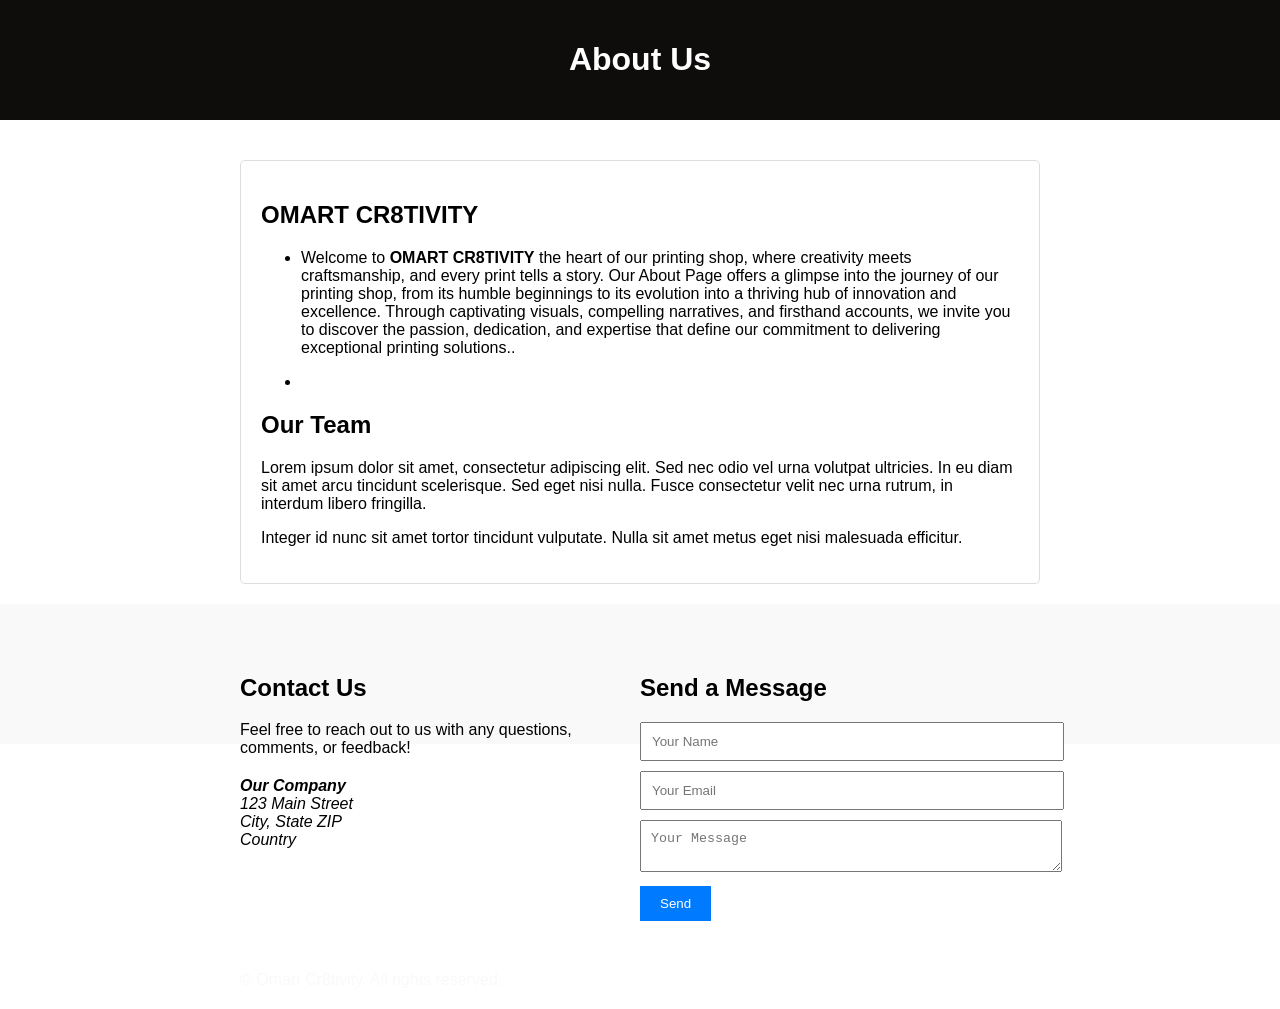
==== about.html @ 7a1df717 "Add files via upload" ====
<!DOCTYPE html>
<html lang="en">
<head>
  <meta charset="UTF-8">
  <meta name="viewport" content="width=device-width, initial-scale=1.0">
  <title>About Us</title>
  <style>
    body {
      font-family: Arial, sans-serif;
      margin: 0;
      padding: 0;
    }
    header {
      background-color: #0f0c0c;
      color: white;
      padding: 20px;
      text-align: center;
    }
    .container {
      max-width: 800px;
      margin: 0 auto;
      padding: 20px;
    }
    .content {
      padding: 20px;
      border: 1px solid #ddd;
      border-radius: 5px;
      margin-top: 20px;
    }
    @media only screen and (max-width: 768px) {
      .container {
        width: 90%;
      }
    }
    .container-contact {
    max-width: 800px;
    margin: 0 auto;
    padding: 20px;
  }
  
  .contact {
    background-color: #f9f9f9;
    padding: 50px 0;
  }
  
  .contact-info,
  .contact-form {
    float: left;
    width: 50%;
  }
  
  .contact-info h2,
  .contact-form h2 {
    margin-top: 0;
  }
  
  .contact-info address {
    margin-top: 20px;
  }
  
  .contact-form form {
    margin-top: 20px;
  }
  
  .contact-form input,
  .contact-form textarea {
    width: 100%;
    padding: 10px;
    margin-bottom: 10px;
  }
  
  .contact-form button {
    background-color: #007bff;
    color: #fff;
    border: none;
    padding: 10px 20px;
    cursor: pointer;margin-bottom: 50px;
  }
  
  @media (max-width: 768px) {
    .contact-info,
    .contact-form {
      width: 100%;
    }
  }
  .footer p {
    background-color: ;
            color: #f8f9fa;
            margin-bottom: auto;
        }
  </style>
  
</head>
<body>
  <header>
    <h1>About Us</h1>
  </header>
  <div class="container">
    <div class="content">
      <h2>OMART CR8TIVITY</h2>
      <ul>
        <li>
            <p>Welcome to <strong>OMART CR8TIVITY</strong>  the heart of our printing shop, where creativity meets craftsmanship, and every print tells a story.
                Our About Page offers a glimpse into the journey of our printing shop, from its humble beginnings 
                to its evolution into a thriving hub of innovation and excellence. Through captivating visuals,
                 compelling narratives, and firsthand accounts, we invite you to discover the passion, dedication,
                  and expertise that define our commitment to delivering exceptional printing solutions..</p>
        </li>
        <li>

        </li>
      </ul>
      
      
      <h2>Our Team</h2>
      <p>Lorem ipsum dolor sit amet, consectetur adipiscing elit. Sed nec odio vel urna volutpat ultricies. In eu diam sit amet arcu tincidunt scelerisque. Sed eget nisi nulla. Fusce consectetur velit nec urna rutrum, in interdum libero fringilla.</p>
      <p>Integer id nunc sit amet tortor tincidunt vulputate. Nulla sit amet metus eget nisi malesuada efficitur.</p>
    </div>
  </div>
  <section class="contact">
    <div class="container-contact">
      <div class="contact-info">
        <h2>Contact Us</h2>
        <p>Feel free to reach out to us with any questions, comments, or feedback!</p>
        <address>
          <strong>Our Company</strong><br>
          123 Main Street<br>
          City, State ZIP<br>
          Country<br>
        </address>
      </div>
      <div class="contact-form">
        <h2>Send a Message</h2>
        <form action="#" method="POST">
          <input type="text" name="name" placeholder="Your Name" required>
          <input type="email" name="email" placeholder="Your Email" required>
          <textarea name="message" placeholder="Your Message" required></textarea>
          <button type="submit">Send</button>
        </form>
      </div>
    </div>
  </section>

<footer class="footer">
    <div class="container">
        <p>&copy; Omart Cr8tivity. All rights reserved.</p>
    </div>
</footer>
</body>
</html>
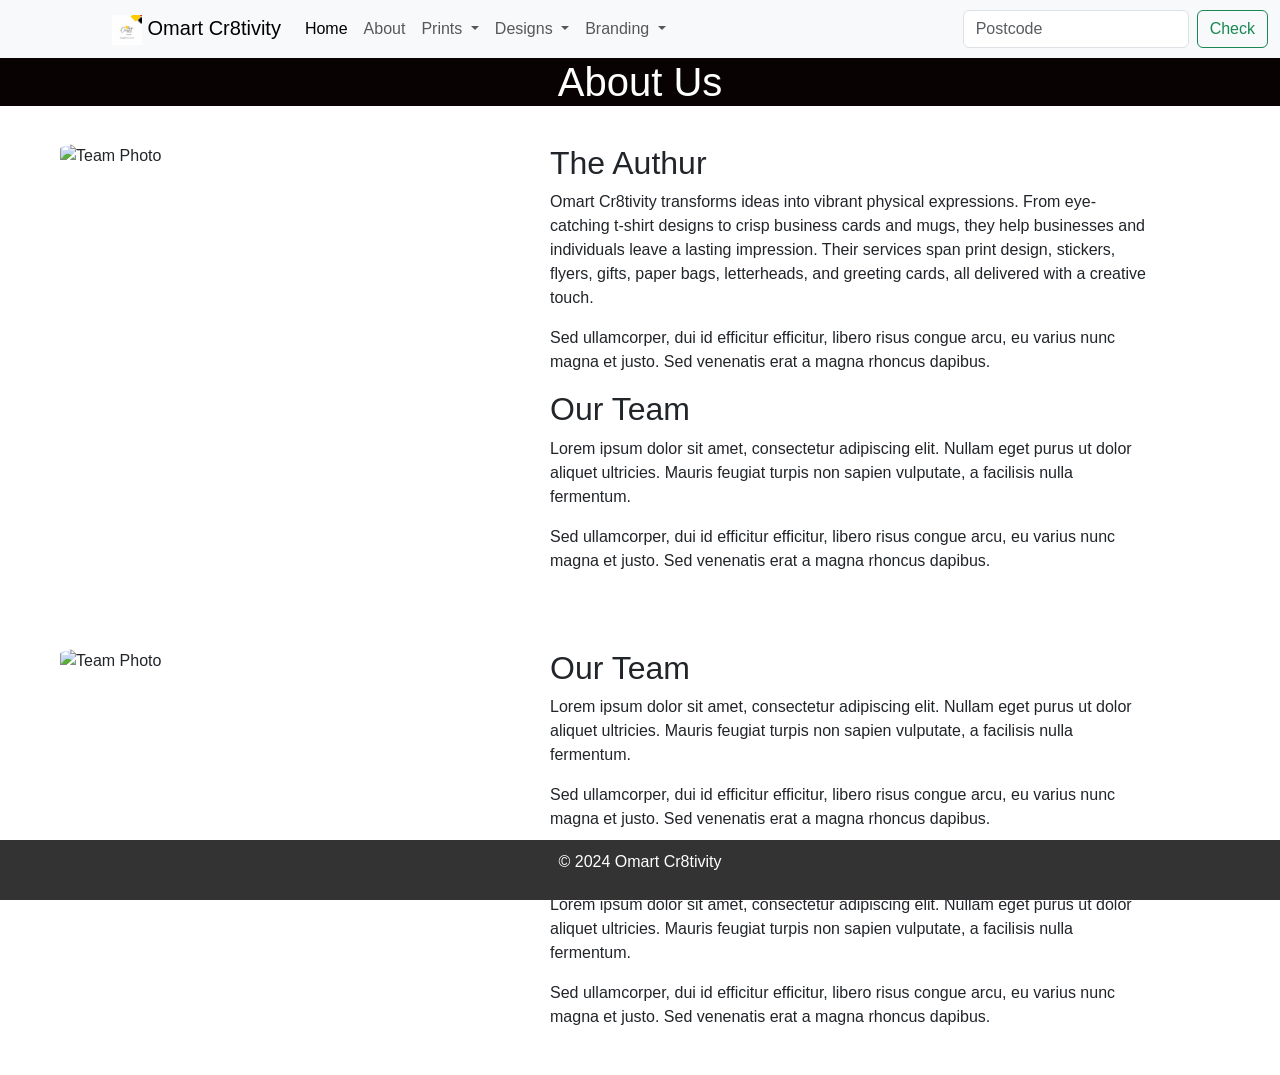
==== commit 68a4caeb: "Add files via upload" ====
--- a/about.html
+++ b/about.html
@@ -3,148 +3,118 @@
 <head>
   <meta charset="UTF-8">
   <meta name="viewport" content="width=device-width, initial-scale=1.0">
-  <title>About Us</title>
-  <style>
-    body {
-      font-family: Arial, sans-serif;
-      margin: 0;
-      padding: 0;
-    }
-    header {
-      background-color: #0f0c0c;
-      color: white;
-      padding: 20px;
-      text-align: center;
-    }
-    .container {
-      max-width: 800px;
-      margin: 0 auto;
-      padding: 20px;
-    }
-    .content {
-      padding: 20px;
-      border: 1px solid #ddd;
-      border-radius: 5px;
-      margin-top: 20px;
-    }
-    @media only screen and (max-width: 768px) {
-      .container {
-        width: 90%;
-      }
-    }
-    .container-contact {
-    max-width: 800px;
-    margin: 0 auto;
-    padding: 20px;
-  }
-  
-  .contact {
-    background-color: #f9f9f9;
-    padding: 50px 0;
-  }
-  
-  .contact-info,
-  .contact-form {
-    float: left;
-    width: 50%;
-  }
-  
-  .contact-info h2,
-  .contact-form h2 {
-    margin-top: 0;
-  }
-  
-  .contact-info address {
-    margin-top: 20px;
-  }
-  
-  .contact-form form {
-    margin-top: 20px;
-  }
-  
-  .contact-form input,
-  .contact-form textarea {
-    width: 100%;
-    padding: 10px;
-    margin-bottom: 10px;
-  }
-  
-  .contact-form button {
-    background-color: #007bff;
-    color: #fff;
-    border: none;
-    padding: 10px 20px;
-    cursor: pointer;margin-bottom: 50px;
-  }
-  
-  @media (max-width: 768px) {
-    .contact-info,
-    .contact-form {
-      width: 100%;
-    }
-  }
-  .footer p {
-    background-color: ;
-            color: #f8f9fa;
-            margin-bottom: auto;
-        }
-  </style>
-  
+  <title>Graphics Designer Landing Page</title>
+  <!-- <link rel="stylesheet" href="https://maxcdn.bootstrapcdn.com/bootstrap/4.5.2/css/bootstrap.min.css"> -->
+  <link href="https://cdn.jsdelivr.net/npm/bootstrap@5.3.0-alpha2/dist/css/bootstrap.min.css" rel="stylesheet"
+  integrity="sha384-aFq/bzH65dt+w6FI2ooMVUpc+21e0SRygnTpmBvdBgSdnuTN7QbdgL+OapgHtvPp" crossorigin="anonymous">
+  <a href="https://lordicon.com/"></a>
+    <link rel="stylesheet" href="styles.css">
 </head>
 <body>
-  <header>
-    <h1>About Us</h1>
-  </header>
-  <div class="container">
+  
+    <header>
+        <nav class="navbar navbar-expand-lg bg-body-tertiary">
+          <div class="container-fluid">
+              <script src="https://cdn.lordicon.com/lordicon.js"></script>
+      <lord-icon
+          src="https://cdn.lordicon.com/wmwqvixz.json"
+          trigger="in"
+          delay="1500"
+          state="in-home"
+          colors="primary:#e8b730"
+          style="width:100px;height: 30px">
+      </lord-icon>
+            <a class="navbar-brand" href="#"><img src="OMART logo.png" alt="moveit brand icon" height="30"> Omart Cr8tivity</a>
+            <button class="navbar-toggler" type="button" data-bs-toggle="collapse" data-bs-target="#navbarSupportedContent"
+              aria-controls="navbarSupportedContent" aria-expanded="false" aria-label="Toggle navigation">
+              <span class="navbar-toggler-icon"></span>
+            </button>
+            <div class="collapse navbar-collapse" id="navbarSupportedContent">
+              <ul class="navbar-nav me-auto mb-2 mb-lg-0">
+                <li class="nav-item">
+                  <a class="nav-link active" aria-current="page" href="index.html">Home</a>
+                </li>
+                <li class="nav-item">
+                  <a class="nav-link" href="about.html">About</a>
+                </li>
+                <li class="nav-item dropdown">
+                  <a class="nav-link dropdown-toggle" href="#" role="button" data-bs-toggle="dropdown" aria-expanded="false">
+                    Prints
+                  </a>
+                  <ul class="dropdown-menu">
+                    <li><a class="dropdown-item" href="#">Design</a></li>
+                    <li><a class="dropdown-item" href="#">Prints</a></li>
+                    <li>
+                      <hr class="dropdown-divider">
+                    </li>
+                    <li><a class="dropdown-item" href="#">Branding</a></li>
+                  </ul>
+                </li>
+                <li class="nav-item dropdown">
+                  <a class="nav-link dropdown-toggle" href="#" role="button" data-bs-toggle="dropdown" aria-expanded="false">
+                    Designs
+                  </a>
+                  <ul class="dropdown-menu">
+                    <li><a class="dropdown-item" href="#">Design</a></li>
+                    <li><a class="dropdown-item" href="#">Prints</a></li>
+                    <li>
+                      <hr class="dropdown-divider">
+                    </li>
+                    <li><a class="dropdown-item" href="#">Branding</a></li>
+                  </ul>
+                </li>
+                <li class="nav-item dropdown">
+                  <a class="nav-link dropdown-toggle" href="#" role="button" data-bs-toggle="dropdown" aria-expanded="false">
+                    Branding
+                  </a>
+                  <ul class="dropdown-menu">
+                    <li><a class="dropdown-item" href="#">Design</a></li>
+                    <li><a class="dropdown-item" href="#">Prints</a></li>
+                    <li>
+                      <hr class="dropdown-divider">
+                    </li>
+                    <li><a class="dropdown-item" href="#">Branding</a></li>
+                  </ul>
+                </li>
+              </ul>
+              <form class="d-flex" role="search">
+                <input class="form-control me-2" type="search" placeholder="Postcode" aria-label="Search">
+                <button class="btn btn-outline-success" type="submit">Check</button>
+              </form>
+            </div>
+          </div>
+        </nav>
+        <h1>About Us</h1>
+    </header>
     <div class="content">
-      <h2>OMART CR8TIVITY</h2>
-      <ul>
-        <li>
-            <p>Welcome to <strong>OMART CR8TIVITY</strong>  the heart of our printing shop, where creativity meets craftsmanship, and every print tells a story.
-                Our About Page offers a glimpse into the journey of our printing shop, from its humble beginnings 
-                to its evolution into a thriving hub of innovation and excellence. Through captivating visuals,
-                 compelling narratives, and firsthand accounts, we invite you to discover the passion, dedication,
-                  and expertise that define our commitment to delivering exceptional printing solutions..</p>
-        </li>
-        <li>
-
-        </li>
-      </ul>
-      
-      
-      <h2>Our Team</h2>
-      <p>Lorem ipsum dolor sit amet, consectetur adipiscing elit. Sed nec odio vel urna volutpat ultricies. In eu diam sit amet arcu tincidunt scelerisque. Sed eget nisi nulla. Fusce consectetur velit nec urna rutrum, in interdum libero fringilla.</p>
-      <p>Integer id nunc sit amet tortor tincidunt vulputate. Nulla sit amet metus eget nisi malesuada efficitur.</p>
+        <div class="image">
+            <img src="Folio/Theladyartist.jpeg" alt="Team Photo">
+        </div>
+        <div class="text">
+            <h2>The Authur</h2>
+            <p>Omart Cr8tivity transforms ideas into vibrant physical expressions. From eye-catching t-shirt designs to crisp business cards and mugs, they help businesses and individuals leave a lasting impression. Their services span print design, stickers, flyers, gifts, paper bags, letterheads, and greeting cards, all delivered with a creative touch.</p>
+            <p>Sed ullamcorper, dui id efficitur efficitur, libero risus congue arcu, eu varius nunc magna et justo. Sed venenatis erat a magna rhoncus dapibus.</p>
+            <h2>Our Team</h2>
+            <p>Lorem ipsum dolor sit amet, consectetur adipiscing elit. Nullam eget purus ut dolor aliquet ultricies. Mauris feugiat turpis non sapien vulputate, a facilisis nulla fermentum.</p>
+            <p>Sed ullamcorper, dui id efficitur efficitur, libero risus congue arcu, eu varius nunc magna et justo. Sed venenatis erat a magna rhoncus dapibus.</p>
+        </div>
     </div>
-  </div>
-  <section class="contact">
-    <div class="container-contact">
-      <div class="contact-info">
-        <h2>Contact Us</h2>
-        <p>Feel free to reach out to us with any questions, comments, or feedback!</p>
-        <address>
-          <strong>Our Company</strong><br>
-          123 Main Street<br>
-          City, State ZIP<br>
-          Country<br>
-        </address>
-      </div>
-      <div class="contact-form">
-        <h2>Send a Message</h2>
-        <form action="#" method="POST">
-          <input type="text" name="name" placeholder="Your Name" required>
-          <input type="email" name="email" placeholder="Your Email" required>
-          <textarea name="message" placeholder="Your Message" required></textarea>
-          <button type="submit">Send</button>
-        </form>
-      </div>
+    
+    <div class="content">
+        <div class="image">
+            <img src="https://i.pinimg.com/564x/3b/aa/87/3baa87e0df3c8d0c2b0fbd435d314172.jpg" alt="Team Photo">
+        </div>
+        <div class="text">
+            <h2>Our Team</h2>
+            <p>Lorem ipsum dolor sit amet, consectetur adipiscing elit. Nullam eget purus ut dolor aliquet ultricies. Mauris feugiat turpis non sapien vulputate, a facilisis nulla fermentum.</p>
+            <p>Sed ullamcorper, dui id efficitur efficitur, libero risus congue arcu, eu varius nunc magna et justo. Sed venenatis erat a magna rhoncus dapibus.</p>
+            <h2>Our Team</h2>
+            <p>Lorem ipsum dolor sit amet, consectetur adipiscing elit. Nullam eget purus ut dolor aliquet ultricies. Mauris feugiat turpis non sapien vulputate, a facilisis nulla fermentum.</p>
+            <p>Sed ullamcorper, dui id efficitur efficitur, libero risus congue arcu, eu varius nunc magna et justo. Sed venenatis erat a magna rhoncus dapibus.</p>
+        </div>
     </div>
-  </section>
-
-<footer class="footer">
-    <div class="container">
-        <p>&copy; Omart Cr8tivity. All rights reserved.</p>
-    </div>
-</footer>
+    <footer>
+        <p>&copy; 2024 Omart Cr8tivity</p>
+    </footer>
 </body>
 </html>
--- a/styles.css
+++ b/styles.css
@@ -0,0 +1,51 @@
+body {
+    font-family: Arial, sans-serif;
+    margin: 0;
+    padding: 0;
+}
+
+header {
+    background-color: #090202;
+    color: white;
+    text-align: center;
+    padding: 10px, 10px;
+}
+
+.content {
+    display: flex;
+    flex-wrap: wrap;
+    justify-content: center;
+    padding: 20px;
+}
+
+.image {
+    flex: 1;
+    margin: 10px;
+    max-width: 400px;
+    position: relative;
+    left: 10px;
+}
+
+.image img {
+    max-width: 100%;
+    height: 400px;
+    border-radius: 20%;
+    position: relative;
+    right: 20%;
+}
+
+.text {
+    flex: 1;
+    margin: 10px;
+    max-width: 600px;
+}
+
+footer {
+    background-color: #333;
+    color: white;
+    text-align: center;
+    padding: 10px 0;
+    position: fixed;
+    bottom: 0;
+    width: 100%;
+}
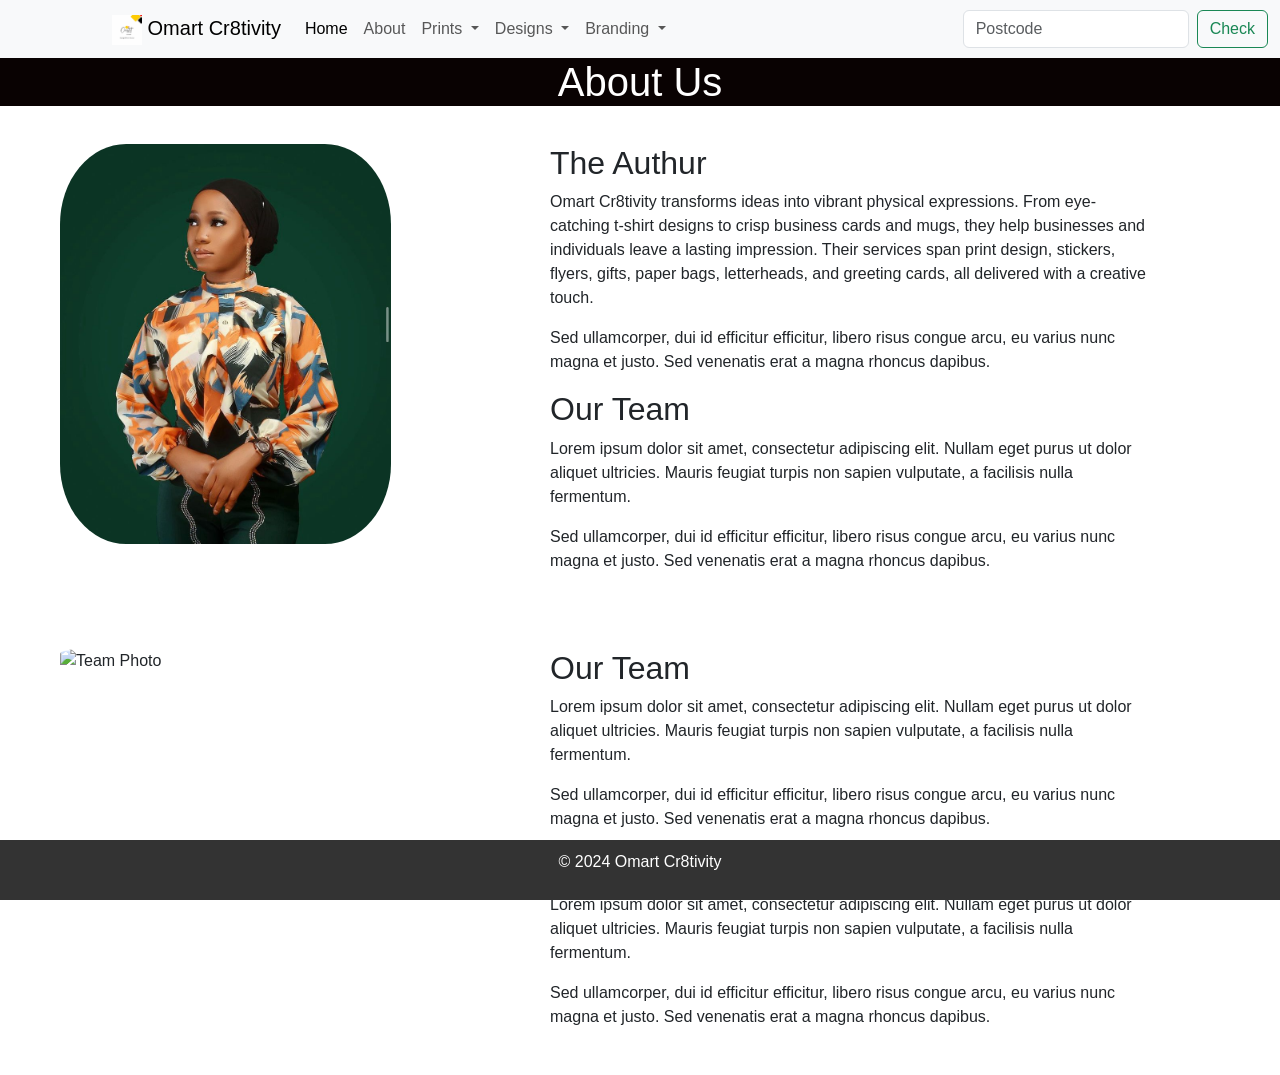
==== commit 955f5ec1: "Add files via upload" ====
--- a/about.html
+++ b/about.html
@@ -88,7 +88,7 @@
     </header>
     <div class="content">
         <div class="image">
-            <img src="Folio/Theladyartist.jpeg" alt="Team Photo">
+            <img src="Theladyartist.jpeg" alt="Team Photo">
         </div>
         <div class="text">
             <h2>The Authur</h2>
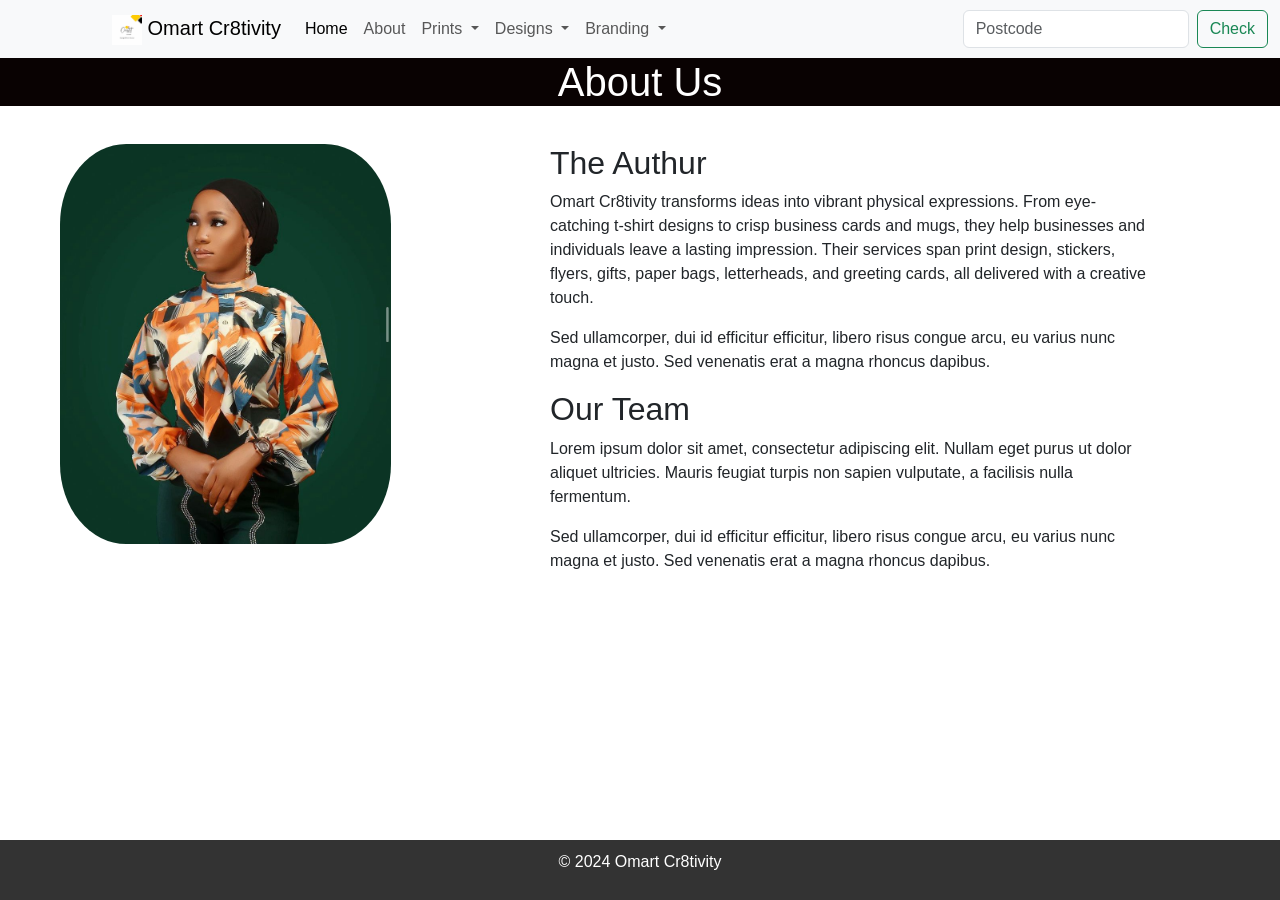
==== commit 5eb644d1: "Add files via upload" ====
--- a/about.html
+++ b/about.html
@@ -100,19 +100,6 @@
         </div>
     </div>
     
-    <div class="content">
-        <div class="image">
-            <img src="https://i.pinimg.com/564x/3b/aa/87/3baa87e0df3c8d0c2b0fbd435d314172.jpg" alt="Team Photo">
-        </div>
-        <div class="text">
-            <h2>Our Team</h2>
-            <p>Lorem ipsum dolor sit amet, consectetur adipiscing elit. Nullam eget purus ut dolor aliquet ultricies. Mauris feugiat turpis non sapien vulputate, a facilisis nulla fermentum.</p>
-            <p>Sed ullamcorper, dui id efficitur efficitur, libero risus congue arcu, eu varius nunc magna et justo. Sed venenatis erat a magna rhoncus dapibus.</p>
-            <h2>Our Team</h2>
-            <p>Lorem ipsum dolor sit amet, consectetur adipiscing elit. Nullam eget purus ut dolor aliquet ultricies. Mauris feugiat turpis non sapien vulputate, a facilisis nulla fermentum.</p>
-            <p>Sed ullamcorper, dui id efficitur efficitur, libero risus congue arcu, eu varius nunc magna et justo. Sed venenatis erat a magna rhoncus dapibus.</p>
-        </div>
-    </div>
     <footer>
         <p>&copy; 2024 Omart Cr8tivity</p>
     </footer>
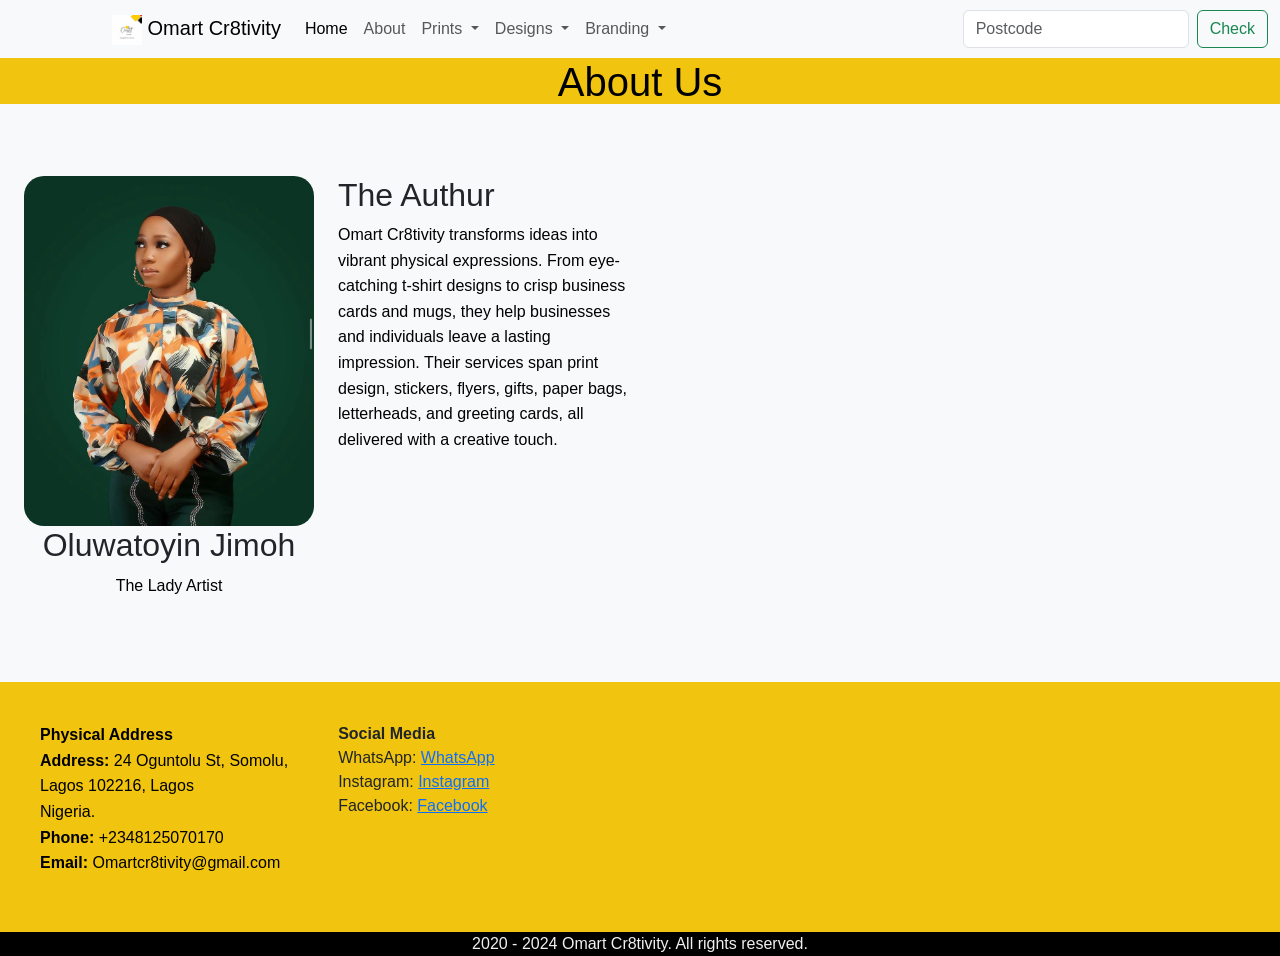
==== commit c493cffc: "Add files via upload" ====
--- a/about.html
+++ b/about.html
@@ -1,107 +1,212 @@
 <!DOCTYPE html>
 <html lang="en">
 <head>
-  <meta charset="UTF-8">
-  <meta name="viewport" content="width=device-width, initial-scale=1.0">
-  <title>Graphics Designer Landing Page</title>
-  <!-- <link rel="stylesheet" href="https://maxcdn.bootstrapcdn.com/bootstrap/4.5.2/css/bootstrap.min.css"> -->
-  <link href="https://cdn.jsdelivr.net/npm/bootstrap@5.3.0-alpha2/dist/css/bootstrap.min.css" rel="stylesheet"
-  integrity="sha384-aFq/bzH65dt+w6FI2ooMVUpc+21e0SRygnTpmBvdBgSdnuTN7QbdgL+OapgHtvPp" crossorigin="anonymous">
-  <a href="https://lordicon.com/"></a>
-    <link rel="stylesheet" href="styles.css">
+    <meta charset="UTF-8">
+    <meta name="viewport" content="width=device-width, initial-scale=1.0">
+    <title>About Us</title>
+    <link href="https://cdn.jsdelivr.net/npm/bootstrap@5.3.0-alpha2/dist/css/bootstrap.min.css" rel="stylesheet"
+    integrity="sha384-aFq/bzH65dt+w6FI2ooMVUpc+21e0SRygnTpmBvdBgSdnuTN7QbdgL+OapgHtvPp" crossorigin="anonymous">
+    <a href="https://lordicon.com/"></a>
+    <style>
+        body {
+            font-family: Arial, sans-serif;
+            margin: 0;
+            padding: 0;
+            background-color: #f0f0f0;
+        }
+
+        .container {
+            max-width: 800px;
+            margin: 0 auto;
+            padding: 20px;
+        }
+
+        .abt {
+            height: 70px;
+            text-align: center;
+            color: black;
+          background-color:#f1c40f;
+          font-size: x-large;
+        }
+
+        p {
+            line-height: 1.6;
+            color: black;
+        }
+
+        .image-container {
+    
+            gap: 5%;
+            text-align: center;
+            margin-bottom: 20px;
+        }
+
+        .image-container img {
+            max-width: 100%;
+            height: auto;
+            border-radius: 20px;
+        }
+
+        @media screen and (max-width: 768px) {
+            h1 {
+                font-size: 24px;
+            }
+
+            p {
+                font-size: 14px;
+            }
+        }
+        .contact {
+            background-color: #f1c40f;
+            display: flex;
+            /* margin-left: 50px; */
+            gap: 50px;
+            padding: 40px;
+        }
+        .footer{
+            color: #f0f0f0;
+            text-align: center;
+            background-color: black;
+            
+        }
+    </style>
+    <nav class="navbar navbar-expand-lg bg-body-tertiary">
+        <div class="container-fluid">
+            <script src="https://cdn.lordicon.com/lordicon.js"></script>
+    <lord-icon
+        src="https://cdn.lordicon.com/wmwqvixz.json"
+        trigger="in"
+        delay="1500"
+        state="in-home"
+        colors="primary:#e8b730"
+        style="width:100px;height: 30px">
+    </lord-icon>
+          <a class="navbar-brand" href="#"><img src="OMART logo.png" alt="moveit brand icon" height="30"> Omart Cr8tivity</a>
+          <button class="navbar-toggler" type="button" data-bs-toggle="collapse" data-bs-target="#navbarSupportedContent"
+            aria-controls="navbarSupportedContent" aria-expanded="false" aria-label="Toggle navigation">
+            <span class="navbar-toggler-icon"></span>
+          </button>
+          <div class="collapse navbar-collapse" id="navbarSupportedContent">
+            <ul class="navbar-nav me-auto mb-2 mb-lg-0">
+              <li class="nav-item">
+                <a class="nav-link active" aria-current="page" href="index.html">Home</a>
+              </li>
+              <li class="nav-item">
+                <a class="nav-link" href="about.html">About</a>
+              </li>
+              <li class="nav-item dropdown">
+                <a class="nav-link dropdown-toggle" href="#" role="button" data-bs-toggle="dropdown" aria-expanded="false">
+                  Prints
+                </a>
+                <ul class="dropdown-menu">
+                  <li><a class="dropdown-item" href="#">T-shirt</a></li>
+                  <li>
+                    <hr class="dropdown-divider">
+                  </li>
+                  <li><a class="dropdown-item" href="#">Identity Card</a></li>
+                  <li>
+                    <hr class="dropdown-divider">
+                  </li>
+                  <li><a class="dropdown-item" href="#">Wedding Programmes</a></li>
+                </ul>
+              </li>
+              <li class="nav-item dropdown">
+                <a class="nav-link dropdown-toggle" href="#" role="button" data-bs-toggle="dropdown" aria-expanded="false">
+                  Designs
+                </a>
+                <ul class="dropdown-menu">
+                  <li><a class="dropdown-item" href="#">Logo creation</a></li>
+                  <li>
+                    <hr class="dropdown-divider">
+                  </li>
+                  <li><a class="dropdown-item" href="#">Flyers</a></li>
+                  <li>
+                    <hr class="dropdown-divider">
+                  </li>
+                  <li><a class="dropdown-item" href="#">Posters</a></li>
+                </ul>
+              </li>
+              <li class="nav-item dropdown">
+                <a class="nav-link dropdown-toggle" href="#" role="button" data-bs-toggle="dropdown" aria-expanded="false">
+                  Branding
+                </a>
+                <ul class="dropdown-menu">
+                  <li><a class="dropdown-item" href="#">Throw Pillows</a></li>
+                  <li>
+                    <hr class="dropdown-divider">
+                  </li>
+                  <li><a class="dropdown-item" href="#">Souvenirs</a></li>
+                  <li>
+                    <hr class="dropdown-divider">
+                  </li>
+                  <li><a class="dropdown-item" href="#">Customized Gift Items</a></li>
+                </ul>
+              </li>
+            </ul>
+            <form class="d-flex" role="search">
+              <input class="form-control me-2" type="search" placeholder="Postcode" aria-label="Search">
+              <button class="btn btn-outline-success" type="submit">Check</button>
+            </form>
+          </div>
+        </div>
+      </nav>
+    
 </head>
 <body>
-  
-    <header>
-        <nav class="navbar navbar-expand-lg bg-body-tertiary">
-          <div class="container-fluid">
-              <script src="https://cdn.lordicon.com/lordicon.js"></script>
-      <lord-icon
-          src="https://cdn.lordicon.com/wmwqvixz.json"
-          trigger="in"
-          delay="1500"
-          state="in-home"
-          colors="primary:#e8b730"
-          style="width:100px;height: 30px">
-      </lord-icon>
-            <a class="navbar-brand" href="#"><img src="OMART logo.png" alt="moveit brand icon" height="30"> Omart Cr8tivity</a>
-            <button class="navbar-toggler" type="button" data-bs-toggle="collapse" data-bs-target="#navbarSupportedContent"
-              aria-controls="navbarSupportedContent" aria-expanded="false" aria-label="Toggle navigation">
-              <span class="navbar-toggler-icon"></span>
-            </button>
-            <div class="collapse navbar-collapse" id="navbarSupportedContent">
-              <ul class="navbar-nav me-auto mb-2 mb-lg-0">
-                <li class="nav-item">
-                  <a class="nav-link active" aria-current="page" href="index.html">Home</a>
-                </li>
-                <li class="nav-item">
-                  <a class="nav-link" href="about.html">About</a>
-                </li>
-                <li class="nav-item dropdown">
-                  <a class="nav-link dropdown-toggle" href="#" role="button" data-bs-toggle="dropdown" aria-expanded="false">
-                    Prints
-                  </a>
-                  <ul class="dropdown-menu">
-                    <li><a class="dropdown-item" href="#">Design</a></li>
-                    <li><a class="dropdown-item" href="#">Prints</a></li>
-                    <li>
-                      <hr class="dropdown-divider">
-                    </li>
-                    <li><a class="dropdown-item" href="#">Branding</a></li>
-                  </ul>
-                </li>
-                <li class="nav-item dropdown">
-                  <a class="nav-link dropdown-toggle" href="#" role="button" data-bs-toggle="dropdown" aria-expanded="false">
-                    Designs
-                  </a>
-                  <ul class="dropdown-menu">
-                    <li><a class="dropdown-item" href="#">Design</a></li>
-                    <li><a class="dropdown-item" href="#">Prints</a></li>
-                    <li>
-                      <hr class="dropdown-divider">
-                    </li>
-                    <li><a class="dropdown-item" href="#">Branding</a></li>
-                  </ul>
-                </li>
-                <li class="nav-item dropdown">
-                  <a class="nav-link dropdown-toggle" href="#" role="button" data-bs-toggle="dropdown" aria-expanded="false">
-                    Branding
-                  </a>
-                  <ul class="dropdown-menu">
-                    <li><a class="dropdown-item" href="#">Design</a></li>
-                    <li><a class="dropdown-item" href="#">Prints</a></li>
-                    <li>
-                      <hr class="dropdown-divider">
-                    </li>
-                    <li><a class="dropdown-item" href="#">Branding</a></li>
-                  </ul>
-                </li>
-              </ul>
-              <form class="d-flex" role="search">
-                <input class="form-control me-2" type="search" placeholder="Postcode" aria-label="Search">
-                <button class="btn btn-outline-success" type="submit">Check</button>
-              </form>
-            </div>
-          </div>
-        </nav>
+    <div class="abt">
         <h1>About Us</h1>
-    </header>
-    <div class="content">
-        <div class="image">
-            <img src="Theladyartist.jpeg" alt="Team Photo">
-        </div>
-        <div class="text">
-            <h2>The Authur</h2>
-            <p>Omart Cr8tivity transforms ideas into vibrant physical expressions. From eye-catching t-shirt designs to crisp business cards and mugs, they help businesses and individuals leave a lasting impression. Their services span print design, stickers, flyers, gifts, paper bags, letterheads, and greeting cards, all delivered with a creative touch.</p>
-            <p>Sed ullamcorper, dui id efficitur efficitur, libero risus congue arcu, eu varius nunc magna et justo. Sed venenatis erat a magna rhoncus dapibus.</p>
-            <h2>Our Team</h2>
-            <p>Lorem ipsum dolor sit amet, consectetur adipiscing elit. Nullam eget purus ut dolor aliquet ultricies. Mauris feugiat turpis non sapien vulputate, a facilisis nulla fermentum.</p>
-            <p>Sed ullamcorper, dui id efficitur efficitur, libero risus congue arcu, eu varius nunc magna et justo. Sed venenatis erat a magna rhoncus dapibus.</p>
-        </div>
     </div>
     
-    <footer>
-        <p>&copy; 2024 Omart Cr8tivity</p>
-    </footer>
+       <div class="row g-4 px-4 py-5 row-cols-xs-2 row-cols-sm-2 row-cols-lg-4 bg-light" id="cont">
+        
+        
+        <div class="image-container">
+           
+            <img src="Theladyartist.jpeg" height="300px" width="300px" alt="Company Logo">
+            <h2>Oluwatoyin Jimoh</h2>
+            <p>The Lady Artist</p>
+            </div>
+        <div>
+            <h2>The Authur</h2>
+            <p>Omart Cr8tivity transforms ideas into vibrant physical expressions.
+                 From eye-catching t-shirt designs to crisp business cards and mugs, 
+                 they help businesses and individuals leave a lasting impression. 
+                 Their services span print design, stickers, flyers, gifts, paper bags, 
+                 letterheads, and greeting cards, all delivered with a creative touch.</p>
+        </div>
+        <br>
+        
+    </div>
+    <div class="contact">
+        <!-- <h2>Contact Us</h2> -->
+        <p>
+            <strong>Physical Address</strong><br>
+            <strong>Address:</strong> 24 Oguntolu St, Somolu, <br>
+             Lagos 102216, Lagos<br>
+            Nigeria.<br>
+           <strong> Phone:</strong> +2348125070170  <br>
+           <strong> Email:</strong> Omartcr8tivity@gmail.com
+         </p>
+          <div>
+            <strong>Social Media</strong><br>
+            WhatsApp: <a href="https://l.instagram.com/?u=https%3A%2F%2Fwa.me%2F%2B2348125070170&e=AT2h_LlkENuB1XbZXxo4Rl8GbLpMv9lPacv3pmMQdyqF8kG63-hRe95tc56elCEZ_XDWsZaE0DmKYB_jED3zlcp2DXd2hCyl">WhatsApp</a><br>
+            
+            Instagram: <a href="https://www.instagram.com/omartcr8tivity_?igsh=MWQ2Z3R5MHJyNWc0cg==">Instagram</a><br>
+            Facebook: <a href="https://www.facebook.com/OmartCr8tivity?mibextid=LQQJ4d">Facebook</a>
+        </div>
+        </div>
+        <div class="footer">
+            <footer>
+                2020 - 2024 Omart Cr8tivity. All rights reserved.
+            </footer>
+        </div>
+       
+
+
+    <script src="https://ajax.googleapis.com/ajax/libs/jquery/3.5.1/jquery.min.js"></script>
+    <script src="https://cdnjs.cloudflare.com/ajax/libs/popper.js/1.16.0/umd/popper.min.js"></script>
+      <script src="https://cdn.jsdelivr.net/npm/bootstrap@5.3.0-alpha3/dist/js/bootstrap.bundle.min.js"
+    integrity="sha384-ENjdO4Dr2bkBIFxQpeoTz1HIcje39Wm4jDKdf19U8gI4ddQ3GYNS7NTKfAdVQSZe"
+    crossorigin="anonymous"></script>
 </body>
 </html>
